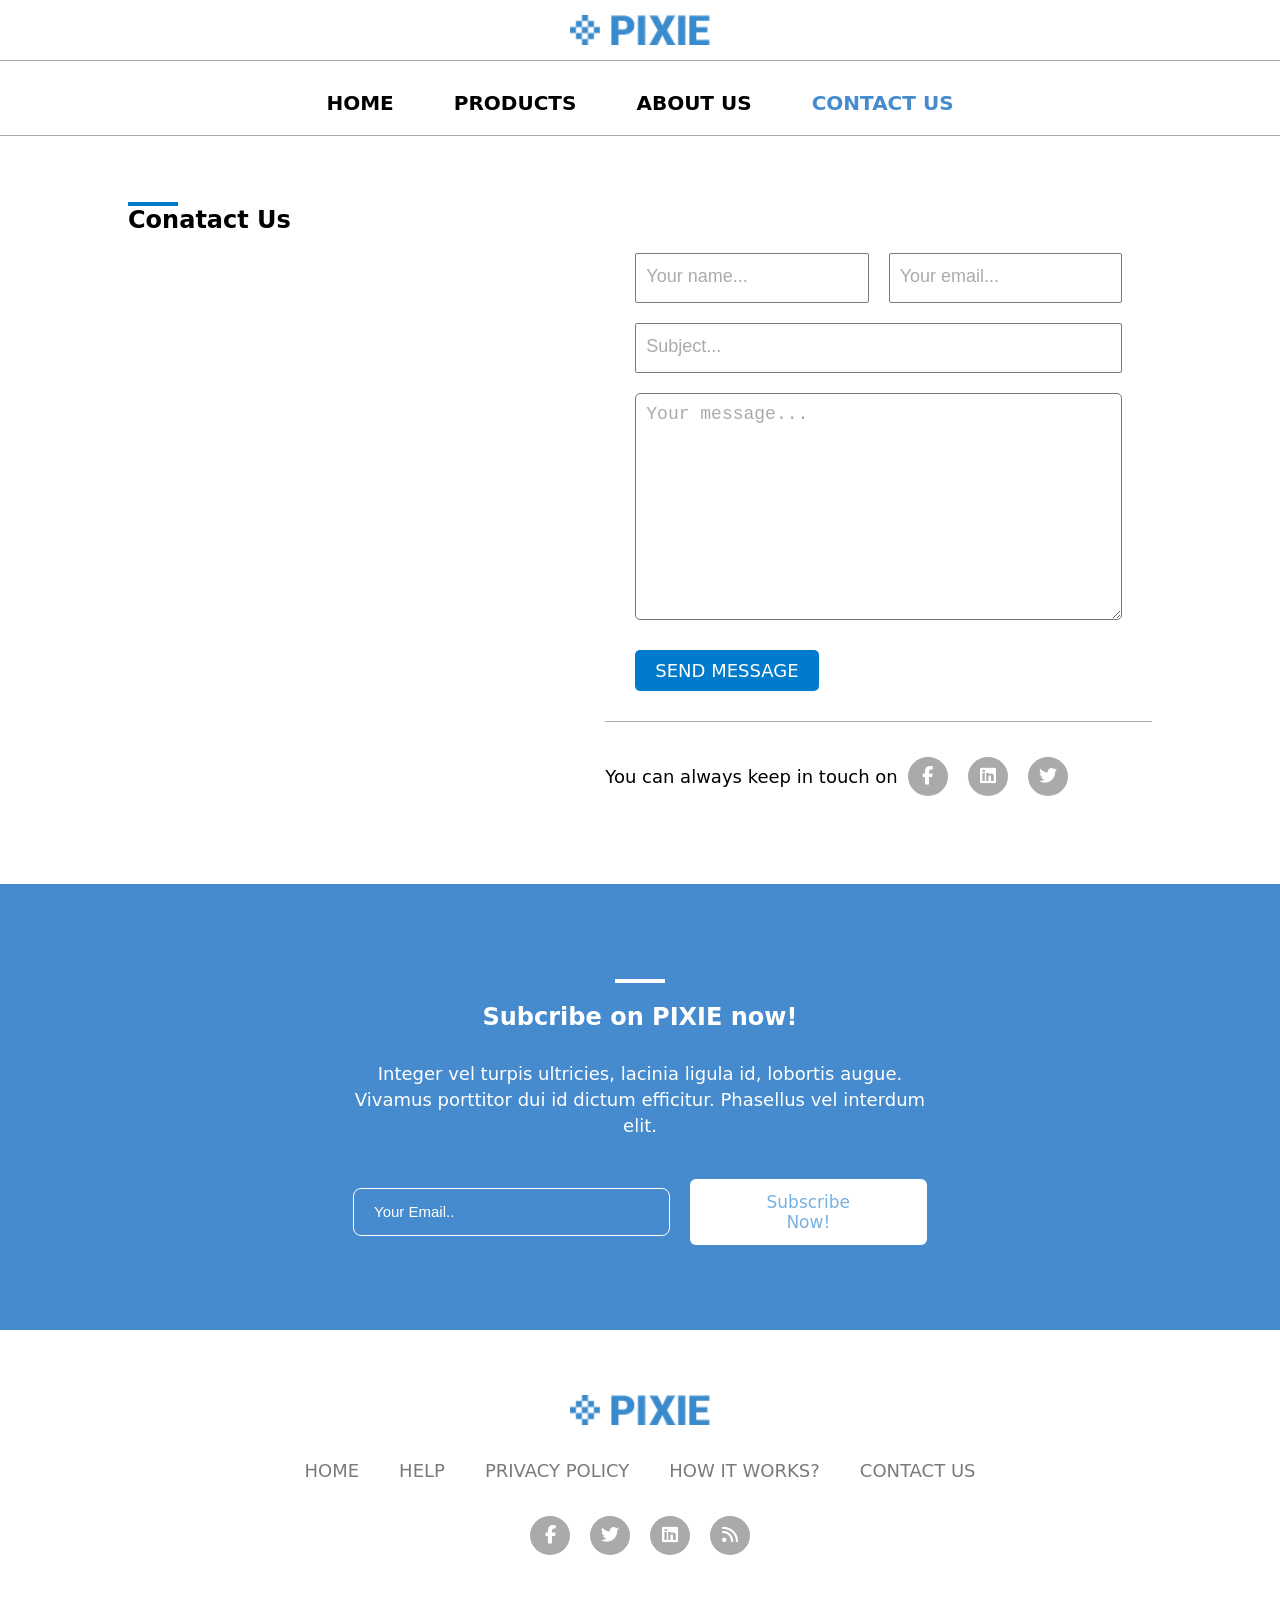
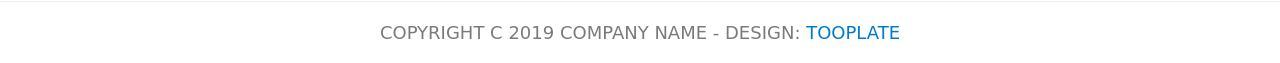
==== contact.html @ 2e1fbd00 "Added Code" ====
<!DOCTYPE html>
<html lang="en">

<head>
    <meta charset="UTF-8">
    <meta name="viewport" content="width=device-width, initial-scale=1.0">
    <title>Contact Page</title>
    <link href="style.css" rel="stylesheet">
    <link rel="stylesheet" href="https://cdnjs.cloudflare.com/ajax/libs/font-awesome/6.5.1/css/all.min.css"
        integrity="sha512-DTOQO9RWCH3ppGqcWaEA1BIZOC6xxalwEsw9c2QQeAIftl+Vegovlnee1c9QX4TctnWMn13TZye+giMm8e2LwA=="
        crossorigin="anonymous" referrerpolicy="no-referrer" />
</head>

<body>
    <div class="container">
        <header>
            <div class="header-logo">
                <img src="assests/images/header-logo.png" alt="logo">
                <i class="fa-solid fa-bars"></i>
            </div>
            <nav class="navbar">
                <ul>
                    <li><a href="/home.html">HOME</a></li>
                    <li><a href="/product.html">PRODUCTS</a></li>
                    <li><a href="/about.html">ABOUT US</a></li>
                    <li><a style="color: #458bcd" href="/contact.html">CONTACT US</a></li>

                </ul>
            </nav>
        </header>

        <main>
            <section class="map-section">
                <div class="card-heading">
                    <div class="border-line"></div>
                    <h2>Conatact Us</h2>
                </div>
                <div class="conatct-wrapper">
              
                    <div id="map" class="googlemap">
                        <iframe
                            src="https://www.google.com/maps/embed?pb=!1m18!1m12!1m3!1d1197183.8373802372!2d-1.9415093691103689!3d6.781986417238027!2m3!1f0!2f0!3f0!3m2!1i1024!2i768!4f13.1!3m3!1m2!1s0xfdb96f349e85efd%3A0xb8d1e0b88af1f0f5!2sKumasi+Central+Market!5e0!3m2!1sen!2sth!4v1532967884907"
                            width="100%" height="580px" frameborder="0" style="border:0;" allowfullscreen></iframe>
                    </div>
                    <div class="contactus-form">
                        <form>
                            <div class="form-row">
                                <div class="form-coloum">
                                    <input type="text" name="name" placeholder="Your name...">
                                </div>
                                <div class="form-coloum">
                                    <input type="email" name="email" placeholder="Your email...">

                                </div>
                            </div>
                            <div class="form-row">
                                <div class="form-coloum">
                                    <input type="text" name="subject" placeholder="Subject...">
                                </div>
                         
                            </div>

                            <div class="form-row">
                             
                                <div class="form-coloum">
                                   <textarea placeholder="Your message..." rows="15" cols="50"></textarea>
                                </div> 
                            </div>
                            <div class="form-btn">
                            <a class="submit-btn" href="#">Send Message</a>

                            </div>

                        </form>
                        <div class="social-media-icons form-sm">
                            <p style="font-size: 18px;"> You can always keep in touch on</p>
                            <ul>
                                <li><a class="footer-smicon" ref="#"><i class="fa-brands fa-facebook-f"></i></a></li>
                                <li><a class="footer-smicon" ref="#"><i class="fa-brands fa-linkedin"></i></a></li>

                                <li><a class="footer-smicon" ref="#"><i class="fa-brands fa-twitter"></i></a></li>
                                
                               
                            </ul>
                        </div>
                    </div>
                </div>
            </section>
                       <!-- Email Section -->
                       <section class="email-section">
                        <div class="email-wrapper">
        
                            <div style="margin-top: 20px    ; background-color: white!important;" class="border-line"></div>
                            <h2 style="color: white;">Subcribe on PIXIE now!</h2>
                            <p>Integer vel turpis ultricies, lacinia ligula id, lobortis augue. Vivamus porttitor dui id dictum
                                efficitur. Phasellus vel interdum elit.</p>
                            <div class="email-send">
                                <div class="email-input"><input type="email" placeholder="Your Email.."></div>
                                <!-- <div class="email-btn"></div> -->
                                <a class="btn-subscribe" href="#">Subscribe Now!</a>
        
        
                            </div>
                        </div>
                    </section>
        
        </main>
        <footer>
            <div class="footer-wrapper">
                <div class="footer-logo">
                    <img src="assests/images/header-logo.png" alt="logo">

                </div>
                <div class="footer-menu">
                    <ul>
                        <li><a class="footer-link" ref="#">Home</a></li>
                        <li><a class="footer-link" ref="#">Help</a></li>
                        <li><a class="footer-link" ref="#">Privacy Policy</a></li>
                        <li><a class="footer-link" ref="#">How It works?</a></li>
                        <li><a class="footer-link" ref="#">Contact us</a></li>
                    </ul>
                </div>

                <div class="social-media-icons">
                    <ul>
                        <li><a class="footer-smicon" ref="#"><i class="fa-brands fa-facebook-f"></i></a></li>
                        <li><a class="footer-smicon" ref="#"><i class="fa-brands fa-twitter"></i></a></li>
                        <li><a class="footer-smicon" ref="#"><i class="fa-brands fa-linkedin"></i></a></li>
                        <li><a class="footer-smicon" ref="#"><i class="fa-solid fa-rss"></i></a></li>
                       
                    </ul>
                </div>
            </div>

            <p style="color:#7a7a7a;
            font-size: 18px; text-align: center; border-top: 1px solid #eeeeee;
            padding: 20px 0">COPYRIGHT C 2019 COMPANY NAME - DESIGN: <span
                    class="blue-text">TOOPLATE</span></p>
        </footer>
    </div> 

</body>

</html>
---- style.css ----
* {
    padding: 0;
    margin: 0;
    box-sizing: border-box;

}

body {
    font-family: system-ui, -apple-system, BlinkMacSystemFont, 'Segoe UI', Roboto, Oxygen, Ubuntu, Cantarell, 'Open Sans', 'Helvetica Neue', sans-serif;
}

.header-logo {
    display: flex;
    justify-content: center;
    align-items: center;
    border-bottom: 1px solid #aaaaaa;
    width: 100%;
}

.header-logo>img {
    height: 30px;
    margin: 15px;
}

.header-logo>i {
    display: none;
}

.navbar {
    display: flex;
    justify-content: center;
    align-items: center;
    width: 100%;
    margin-top: 10px;
    border-bottom: 1px solid #aaaaaa;
}

.navbar ul {
    display: flex;
    margin: 10px;
}

.navbar ul li {
    list-style: none;
    padding: 10px 30px;
}

.navbar ul li a {
    text-decoration: none;
    color: black;
    font-size: 20px;
    font-weight: 600;
}

.navbar ul li a:checked {

    color: blue;
}


@media screen and (max-width:768px) {
    .header-logo {
        display: flex;
        justify-content: space-around;

        align-items: center;

        width: 100%;
        border-bottom: none;
    }

    .header-logo>img {
        height: 30px;
        margin: 15px;
    }

    .header-logo>i {
        display: block;
        font-size: 24px;
        color: white;
        background-color: blue;
        padding: 10px 15px;
        border-radius: 3px
    }

    .navbar {
        display: none;

    }

}

.hero-section {
    background-image: url(assests/images/banner-bg.jpg);

    width: 100%;
    background-repeat: no-repeat;
    object-fit: cover;
    height: 560px;
    position: relative;
    background-size: cover;

}

.hero-wrapper {
    width: 80%;
    margin: 0 auto;
    padding: 5px auto;
    display: flex;
    justify-content: flex-start;
    align-items: center;

}

.hero-card {

    background-color: rgba(255, 255, 255, 0.9);

    position: absolute;
    width: 80%;
    max-width: 560px;
    padding: 32px 20px 25px 20px;
    line-height: 30px;
    top: 106px;
}

.hero-card h1 {
    font-size: 30px;

}

.hero-card p {
    margin-top: 20px;
    font-size: 20px;
}

.btn-order {
    margin-top: 32px;
}

.btn-order a {
    text-transform: uppercase;
    background-color: #007BCB;
    color: white;
    font-size: 20px;
    padding: 15px;
    border-radius: 10px;
    text-decoration: none;
}

.blue-text {
    color: #007BCB;
}

@media screen and (max-width: 992px) {
    .hero-wrapper {
        width: 90%;
    }
}

@media screen and (max-width:768px) {

    .hero-wrapper {
        width: 80%;

    }

    .hero-section {
        width: 100%;
        background-position: center;
        height: 560px;

    }

    .hero-card {


        width: 437px;
        padding: 28px 7px 26px 17px;
        top: 144px;
        left: 120px;
    }

    .hero-card h1 {
        font-size: 25px;

    }

    .hero-card p {
        margin-top: 15px;
        font-size: 15px;
    }

    .btn-order {
        margin-top: 25px;
    }

    .btn-order a {

        padding: 11px;
    }




}

@media screen and (max-width: 576px) {
    .hero-card {
        padding: 20px;
    }

    .hero-card h1 {
        font-size: 22px;
    }

    .hero-card p {
        margin-top: 10px;
        font-size: 14px;
    }

    .btn-order a {
        padding: 10px 20px;
        font-size: 16px;
    }
}




.home-card-section {
    width: 100%;
    margin-top: 30px;
}

.card-heading {
    width: 80%;
    margin: 0 auto;
    padding: 8px 0px;
    display: flex;
    flex-direction: column;
    justify-content: flex-start;
    align-items: flex-start;

}

.border-line {
    background-color: #007BCB;
    height: 4px;
    width: 50px;
    border: none;
}

.card-wrapper {
    width: 80%;

    margin: 0 auto;
    padding: 8px auto;
    display: flex;
    justify-content: space-between;
    align-items: center;
    padding: 25px;
    gap: 25px;
}

.card {
    display: flex;
    flex-direction: column;
    gap: 10px;
    outline: 1px solid rgba(0, 0, 0, 0.39);
    border: 20px solid white;
}

.card>p {
    font-size: 15px;
    font-weight: 600;
}

.pagination-box {
    display: flex;
    justify-content: center;
    align-items: center;
    margin: 30px 0px 70px;
}

.pg-box {
    background-color: #9B9B9B;
    width: 8px;
    height: 8px;
    margin: 5px;
}

.checked {
    background-color: #3972A9;
}

@media screen and (max-width:768px) {

    .card-wrapper {
        width: 80%;

        margin: 0 auto;
        padding: 8px auto;
        display: flex;
        gap: 50px;
        justify-content: space-around;
        align-items: center;
        padding: 25px;
    }

    .card-3,
    .card-4 {
        display: none;
    }



}


.email-section {
    background-color: rgb(69, 139, 205);
    width: 100%;
    padding: 75px 0;

}

.email-wrapper {
    width: 55%;
    margin: 0 auto;
    padding: 5px auto;
    display: flex;
    flex-direction: column;
    justify-content: center;
    align-items: center;
    gap: 20px;

}

.email-wrapper>p {
    text-align: center;
    padding: 10px 65px;
    line-height: 26px;
    font-size: 18px;
    font-weight: 500;
    color: white;
}

.email-send {
    display: flex;
    justify-content: space-between;
    align-items: center;
    gap: 20px;
    width: 100%;
    padding: 10px 65px;
}

.email-input {
    width: 65%;

}

.email-btn {
    width: 35%;

}

.email-send input {
    width: 100%;
    border: 1px solid white;

    height: 48px;
    border-radius: 8px;
    padding: 0 10px;
    background: transparent;

}

.email-send input::placeholder {
    color: white;
    font-size: 15px;
}

.btn-subscribe {
    width: 45%;
    padding: 13px 60px;
    font-size: 17px;
    border-radius: 6px;
    text-decoration: none;
    background-color: white;
    text-align: center;


    color: #77b1e1;
}

@media screen and (max-width:768px) {

    .email-wrapper {
        width: 80%;

    }

    .email-wrapper>p {
        padding: 10px 30px;
        line-height: 26px;
        font-size: 18px;
        font-weight: 500;
        color: white;
    }




    .email-send {
        display: flex;
        justify-content: space-between;
        align-items: center;
        gap: 0px!important;
        width: 100%;

        flex-direction: column;
    }

    .email-send input {
        width: 100%;
        border: 1px solid white;
        height: 48px;
        border-radius: 8px;
        padding: 0 10px;
        background: transparent;
        outline: none;
    }

    .email-input {
        width: 100%;

    }

    .btn-subscribe {
        width: 100%;
        text-align: center;
    }

}

footer {
    width: 100%;
    margin: 0 auto;
}

.footer-wrapper {
    width: 85%;
    margin: 50px auto;
    padding: 0 25px;

}

.footer-logo {
    display: flex;
    justify-content: center;
    align-items: center;
    width: 100%;
}

.footer-logo>img {
    height: 30px;
    margin: 15px;
}

.footer-menu {
    display: flex;
    justify-content: center;
    align-items: center;
    margin: 20px 0;
}

.footer-menu ul {
    display: flex;
}

.footer-menu ul li {
    list-style: none;
    padding: 0 20px;
    text-transform: uppercase;
}

.footer-menu ul li a {
    text-decoration: none;
    color: #7a7a7a;
    font-size: 18px;

}

.social-media-icons {
    display: flex;
    justify-content: center;
    align-items: center;
    margin: 40px 0;

}

.social-media-icons ul {
    display: flex;
    justify-content: space-between;
    align-items: center;
}

.social-media-icons ul li {
    list-style: none;
    padding: 5px 10px;


}

.social-media-icons ul li a {

    text-decoration: none;
    padding: 10px 10px;
    border-radius: 50%;
    background-color: #aaaaaa;
}


.social-media-icons ul li a i {
    height: 20px;
    width: 20px;
    text-align: center;
    font-size: 18px;
    color: white;
}

@media screen and (max-width:768px) {

    .footer-wrapper {
        width: 85%;
        margin: 0 auto;
        padding: 0 25px;
    }

    .footer-menu {
        display: flex;
        flex-wrap: wrap;
        justify-content: center;
        align-items: center;
    }

    .footer-menu ul {
        display: flex;
        flex-wrap: wrap;
        justify-content: center;
        align-items: center;
    }

    .footer-menu ul li {
        list-style: none;
        padding: 10px 15px;
        text-transform: uppercase;
        display: flex;
        flex-wrap: wrap;
        justify-content: center;
        align-items: center;
    }
}


/* 
....................................................
....................................................
....................................................
Conatct Us Page
....................................................
....................................................
....................................................

*/


.map-section {
    width: 100%;
    margin: 0 auto;
    padding: 50px 0px;

}

.map-section .card-heading {
    width: 80%;
    margin: 0 auto;
    padding: 16px 0px;
}

.conatct-wrapper {
    width: 80%;
    margin: 0 auto;

    display: flex;
    justify-content: space-between;
    align-items: center;
    gap: 30px;
}

.googlemap {
    width: 45%;


}

.contactus-form {
    width: 55%;

}

form {
    width: 100%;
    display: flex;
    flex-direction: column;
    gap: 20px;
    padding: 0px 30px 40px;
    border-bottom: 1px solid #aaaaaa;
}

.form-row {
    display: flex;
    width: 100%;
    gap: 20px;

}


.form-coloum {
    display: flex;
    gap: 10px;
    width: 100%;

}

input {
    width: 100%;
    outline: none;
    border-radius: 2px;
    height: 50px;
    border: 1px solid #7a7a7a;
}


textarea {
    width: 100%;
    outline: none;
    border-radius: 5px;

}

::placeholder {
    padding: 10px;
    font-size: 18px;
    color: #aaaaaa;

}

.form-btn {
    margin-top: 20px;
    width: 50%;
}

.submit-btn {
    text-decoration: none;
    text-align: center;
    padding: 10px 20px;
    border-radius: 5px;
    background-color: #007BCB;
    color: white;
    width: 100px;
    font-size: 18px;
    text-transform: uppercase;
}

.form-sm {
    display: flex;
    justify-content: flex-start;
    align-items: center;
    margin: 40px 0;

}



@media screen and (max-width:768px) {


    .map-section .card-heading {
        width: 70%;
        margin: 0 auto;
        padding: 16px 0px;
    }

    .conatct-wrapper {
        width: 80%;
        margin: 0 auto;

        display: flex;
        flex-direction: column;
        justify-content: space-between;
        align-items: center;
        gap: 30px;
    }

    .googlemap {
        width: 90%;


    }

    .contactus-form {
        width: 100%;

    }

    .form-row {
        flex-direction: column;
    }

    .form-btn {
        width: 175px;
    }



}

@media screen and (max-width:425px) {

    .conatct-wrapper {
        width: 80%;
        margin: 0 auto;

        display: flex;
        flex-direction: column;
        justify-content: space-between;
        align-items: center;
        gap: 30px;
    }

    .googlemap {
        width: 100%;


    }



    form {

        padding: 0px 0px 40px;

    }

    .contactus-form {
        width: 100%;

    }

    .form-row {
        flex-direction: column;
    }

    .form-btn {
        width: 175px;
    }


}

/* 
....................................................
....................................................
....................................................
Product Page
....................................................
....................................................
....................................................

*/

.product-section {
    width: 100%;
    margin: 40px auto 0;

}

.product-wrapper {
    width: 80%;
    margin: 0 auto;
    padding: 8px 0px;
    display: flex;
}




.product-menu-links {
    display: flex;
    justify-content: flex-end;
    align-items: center;
    width: 100%;
    margin-top: 10px;
}

.product-menu-links ul {
    display: flex;
    margin: 10px;
}

.product-menu-links ul li {
    list-style: none;
    padding: 10px;
}

.product-menu-links ul li a {
    text-decoration: none;
    color: black;
    font-size: 20px;
    font-weight: 600;
}



.product-card-wrapper {
    width: 80%;

    margin: 0 auto;
    padding: 8px auto;
    display: grid;
    grid-template-columns: repeat(3, 1fr);

    justify-content: space-between;
    align-items: center;
    padding: 25px;
    gap: 25px;
}

.p-card {
    display: flex;
    flex-direction: column;
    gap: 10px;
    outline: 1px solid rgba(0, 0, 0, 0.39);
    border: 20px solid white;
}

.p-card>p {
    font-size: 15px;
    font-weight: 600;
}
.pagination-box-numbers{
    display: flex;
    justify-content: center;
    align-items: center;
    gap: 10px;
    padding: 30px 0; 

}

.pagination-box-numbers ul{
    display: flex;
    gap: 10px;

}

.pagination-box-numbers ul li{
    list-style: none;
   
   
}

.pagination-box-numbers ul li a{
    text-decoration: none;
    font-size: 20px;
    color: black;
    font-weight: 500;
    text-align: center;
    border: 1px solid black;
    border-radius: 6px;
    padding: 8px 17px;
    text-align: center;
}

.active1{
    background-color: #007BCB;
    color: white;
border: none!important;
}










@media screen and (max-width: 768px) {

    .product-wrapper {
        flex-direction: column;
    }

    .product-card-wrapper {
        grid-template-columns: repeat(1, 1fr);
    }

    .p-card {
        display: flex;
        flex-direction: column;
        gap: 10px;
        outline: 1px solid rgba(0, 0, 0, 0.39);
        border: 20px solid white;
    }

    .p-card>p {
        font-size: 15px;
        font-weight: 600;
    }

}


/* 
....................................................
....................................................
....................................................
About Page
....................................................
....................................................
....................................................

*/

.about-section{
    width: 100%;
    margin-top: 40px;
}


.about-wrapper{

    width: 80%;
    margin: 0 auto;
    padding: 8px 0px;
    display: flex;
    gap: 20px;

}

.about-image{
    width:45%;
}

.about-content{
    
    width: 55%;
    display: flex;
    flex-direction: column;
    gap: 20px;
    padding: 0px 5px;
}


.about-content>p{
    font-size: 18px;
    font-weight: 400;
    line-height: 25px;
}


.about-sm{
    display: flex;
    justify-content: flex-start;
    align-items: center;
    margin: 10px 0;
    border-top: 1px solid #aaaaaa;
    padding: 10px 5px;

}

.about-sm ul {
    display: flex;
    justify-content: space-between;
    align-items: center;
}

.about-sm ul li {
    list-style: none;
    padding: 5px 10px;


}

.about-sm ul li a {

    text-decoration: none;
    padding: 10px 10px;
    border-radius: 50%;
    background-color: #aaaaaa;
}


.about-sm ul li a i {
    height: 20px;
    width: 20px;
    text-align: center;
    font-size: 18px;
    color: white;
}



@media screen and (max-width: 768px) {

    .about-wrapper{

        width: 80%;
        margin: 0 auto;
        padding: 8px 0px;
        display: flex;
        flex-direction: column;
        gap: 20px;
    
    }
    
    .about-image{
        width:80%;
    }
    
    .about-content{
        
        width: 100%;
        display: flex;
        flex-direction: column;
        gap: 20px;
        padding: 0px 5px;
    }

    .about-content>p{
        font-size: 16px;
        font-weight: 400;
        line-height: 25px;
        
    }
}
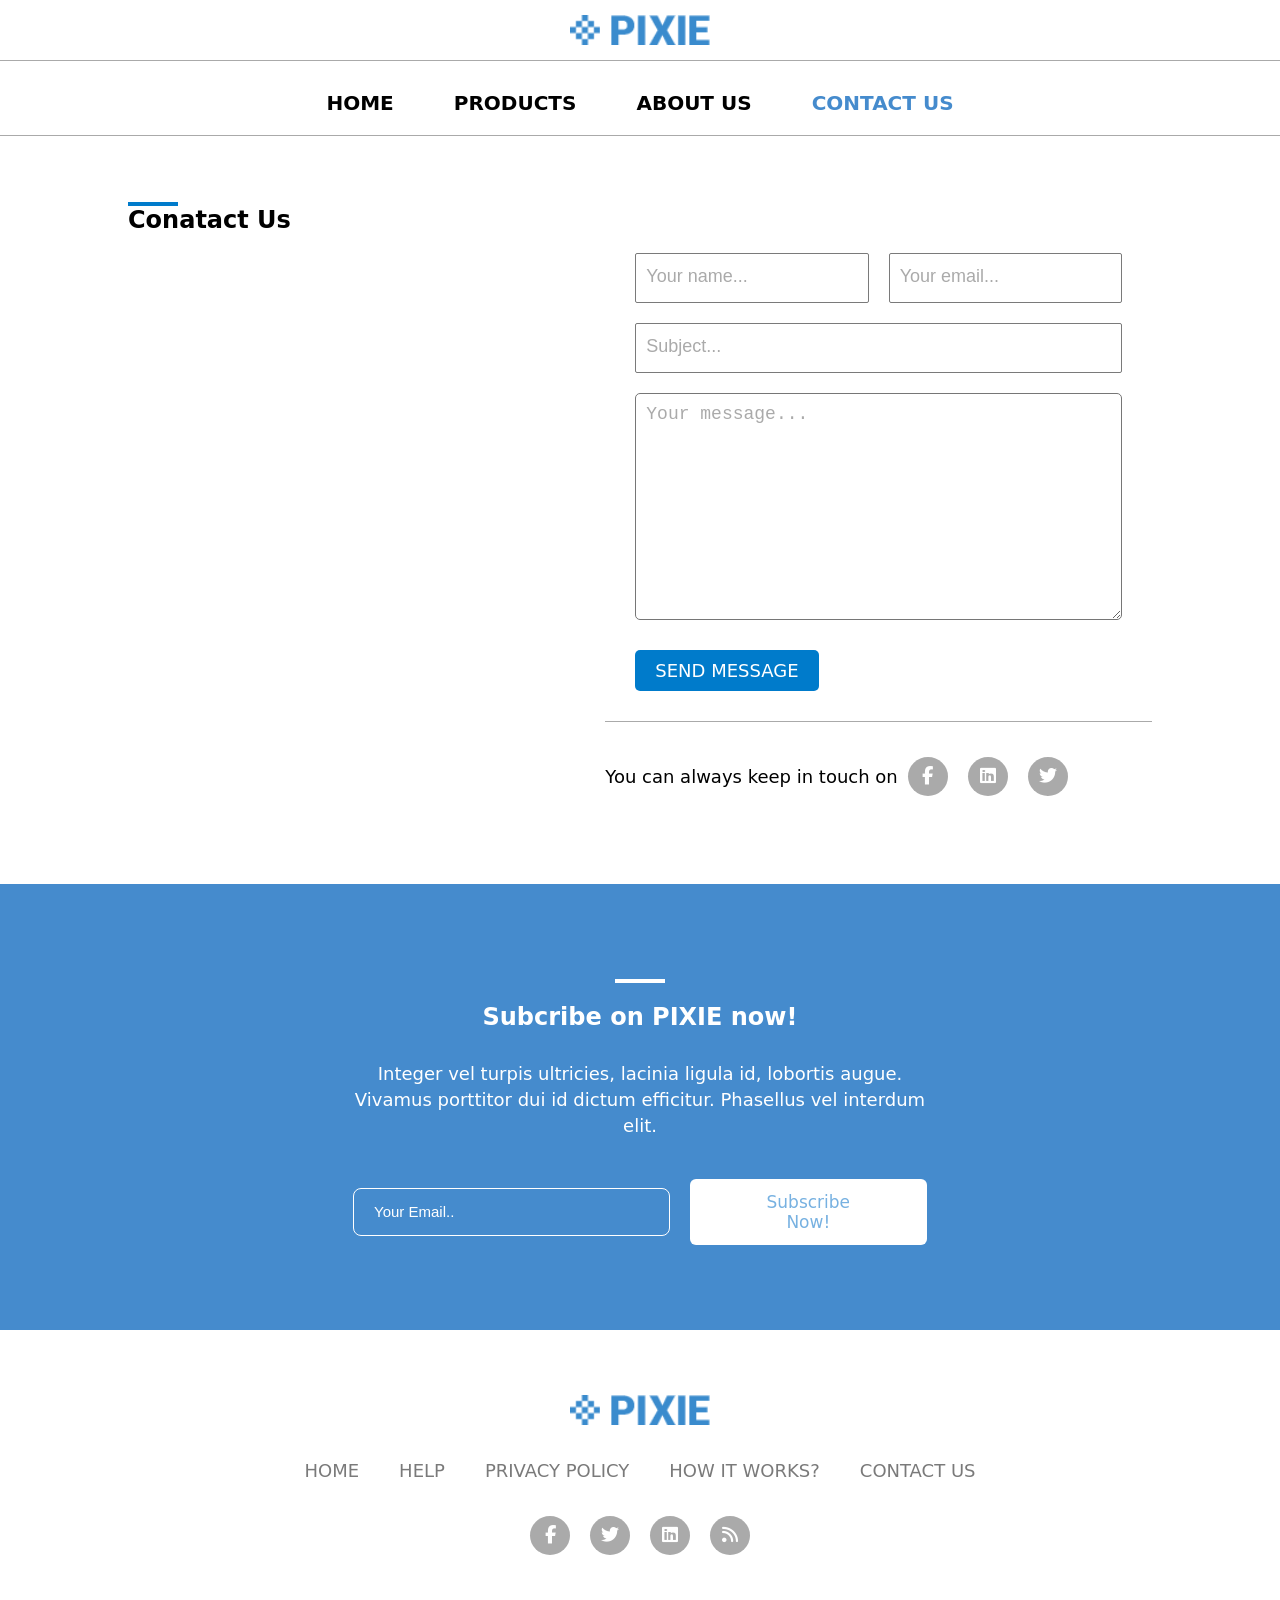
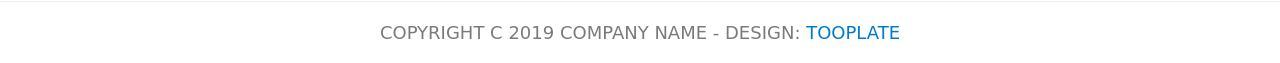
==== commit 892bc638: "Added Code again" ====
--- a/contact.html
+++ b/contact.html
@@ -20,7 +20,7 @@
             </div>
             <nav class="navbar">
                 <ul>
-                    <li><a href="/home.html">HOME</a></li>
+                    <li><a href="/index.html">HOME</a></li>
                     <li><a href="/product.html">PRODUCTS</a></li>
                     <li><a href="/about.html">ABOUT US</a></li>
                     <li><a style="color: #458bcd" href="/contact.html">CONTACT US</a></li>
